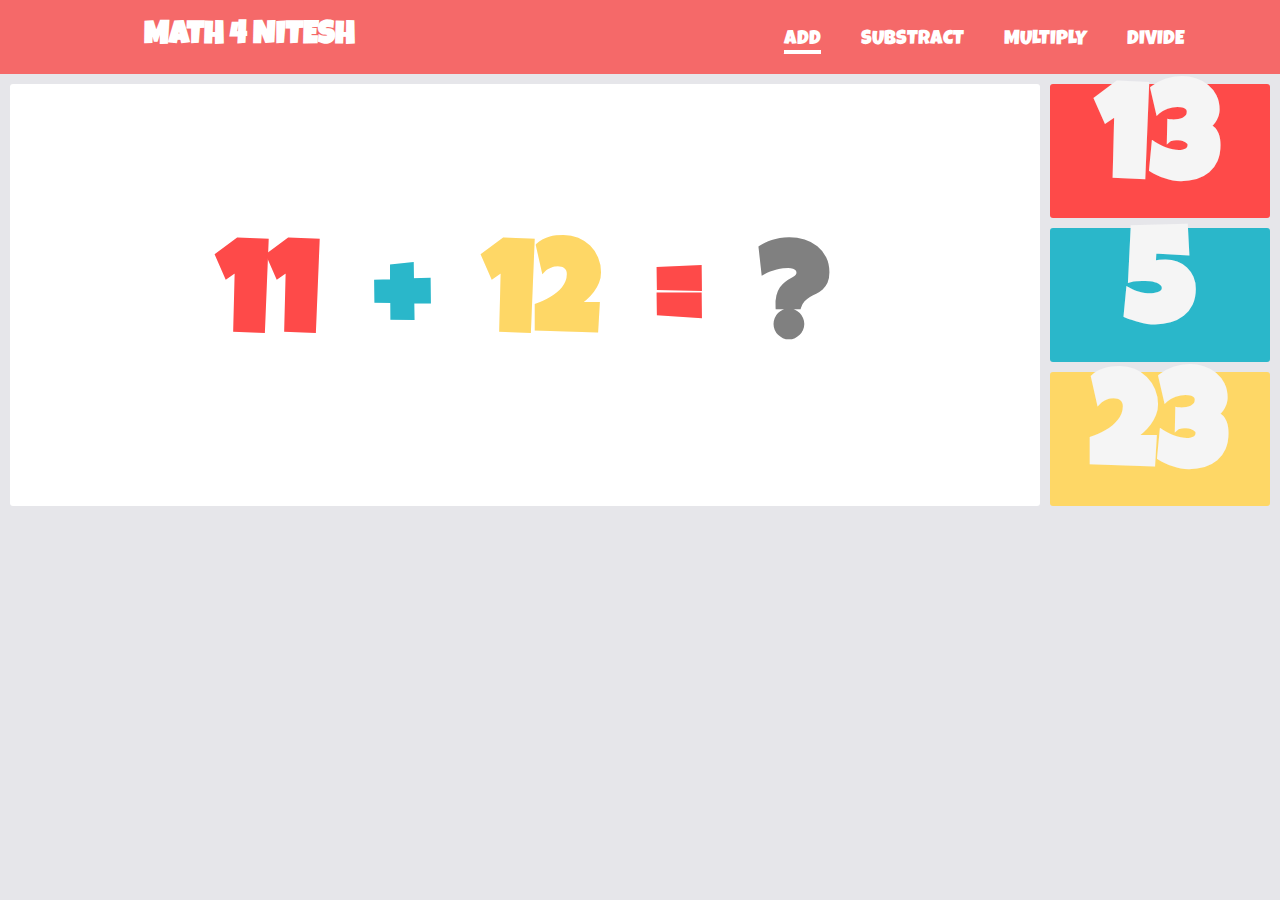
==== index.html @ 67224cb8 "Add files via upload" ====
<!DOCTYPE html>
<html lang="en">
<head>
    <meta charset="UTF-8">
    <meta http-equiv="X-UA-Compatible" content="IE=edge">
    <meta name="viewport" content="width=device-width, initial-scale=1.0">
    <title>Add</title>
    <link href="https://fonts.googleapis.com/css2?family=Luckiest+Guy&display=swap" rel="stylesheet">
    <link rel="stylesheet" href="styles/style.css">
</head>
<body>

    <audio src="audio/wrong.mp3" id="myAudio"></audio>

    <header>
        <div class="container">
            <h1>MATH 4 NITESH</h1>
            <ul>
                <li class="current"><a href="index.html">ADD</a></li>
                <li><a href="substract.html">SUBSTRACT</a></li>
                <li><a href="multiply.html">MULTIPLY</a></li>
                <li><a href="divide.html">DIVIDE</a></li>
            </ul>
        </div>
    </header>
    <div class="wrapper">
        <div class="equation">
            <h1 id="num1" style="color: #fe4a49;">1</h1>
            <h1 style="color: #2ab7ca;">+</h1>
            <h1 id="num2" style="color: #fed766;">1</h1>
            <h1 style="color: #fe4a49;">=</h1>
            <h1 style="color: gray;">?</h1>
        </div>
        <div class="answer-options">
            <h1 id="option1">1</h1>
            <h1 id="option2">2</h1>
            <h1 id="option3">3</h1>
        </div>
    </div>
    <script src="script/add.js"></script>
</body>
</html>
---- styles/style.css ----
* {
    padding: 0;
    margin: 0;
}

body {
    font-family: 'Luckiest Guy';
    background-color: #e6e6ea;
}

.container {
    padding: 20px;
    overflow: hidden;
    background-color: #f56969;
}

.container h1 {
    float: left;
    margin-left: 10%;
    color: white;
}

.container ul {
    list-style-type: none;
    font-size: 20px;
    margin-left: 60%;
}

.container li {
    margin-top: 10px;
    float: left;
    padding: 0 20px 0 20px;
}

.container a {
    text-decoration: none;
    color: white;
}

.current a::after {
    content: '_';
    background-color: white;
    font-size: 4px;
    display: block;
}

.wrapper {
    display: grid;
    grid-template-columns: 82% 18%;
}

.equation {
    font-size: 65px;
    background-color: white;
    border-radius: 3px;
    text-align: center;
    padding-top: 15%;
    margin-top: 10px;
    margin-left: 10px;
    margin-right: 10px;
}

.equation h1 {
    display: inline;
    padding: 20px;
}

.answer-options {
    font-size: 67px;
    margin-right: 10px;
}

.answer-options h1 {
    cursor: pointer;
    color: whitesmoke;
    border-radius: 3px;
    margin-top: 10px;
    text-align: center;
    width: 100%;
}

#option1 {
    background-color: #fe4a49;
    transition: 1s;
}

#option1:hover {
    color: #fe4a49;
    background-color: white;
}

#option2 {
    background-color: #2ab7ca;
    transition: 1s;
}

#option2:hover {
    color: #2ab7ca;
    background-color: white;
}

#option3 {
    background-color: #fed766;
    transition: 1s;
}

#option3:hover {
    color: #fed766;
    background-color: white;
}
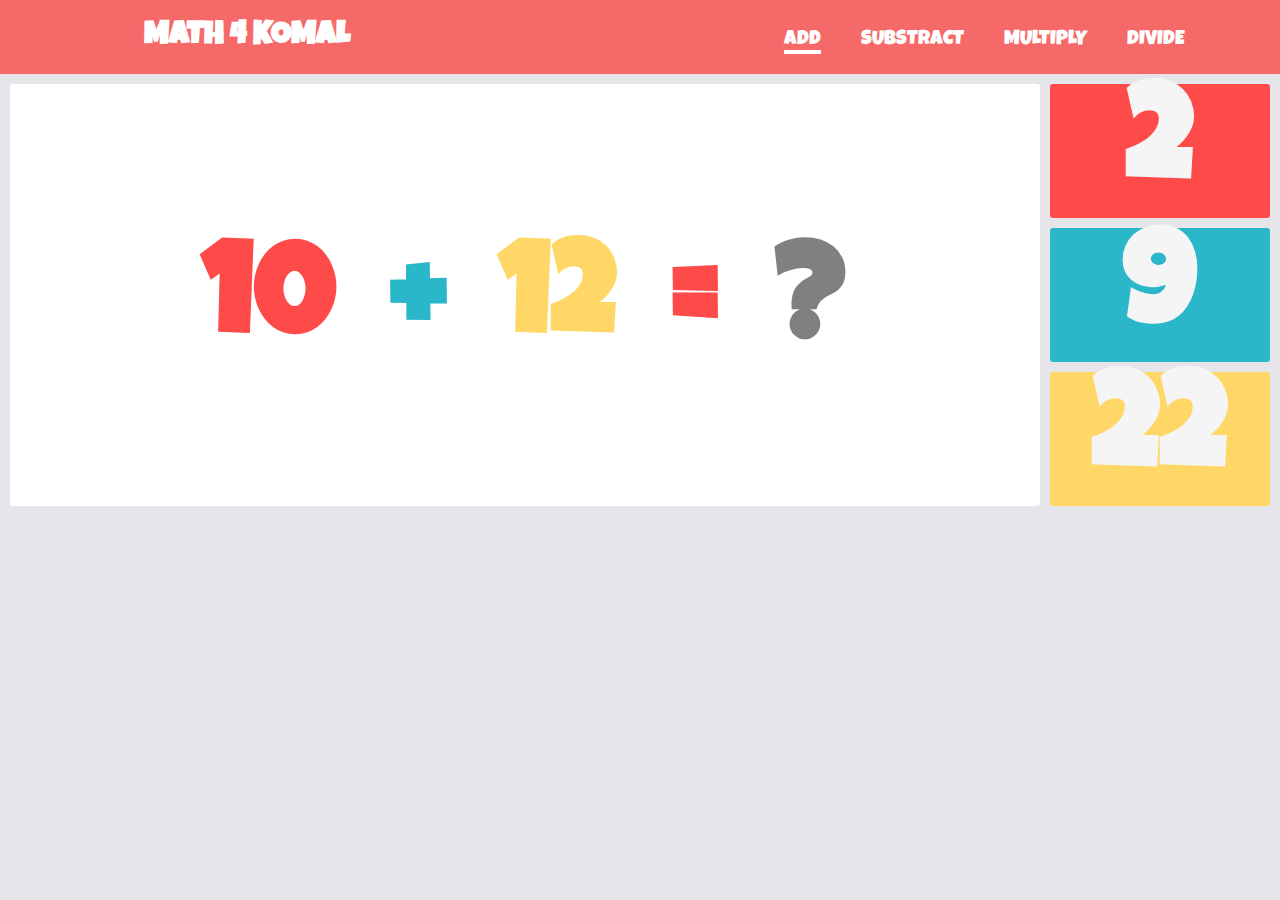
==== commit 347d3cc5: "Update index.html" ====
--- a/index.html
+++ b/index.html
@@ -14,7 +14,7 @@
 
     <header>
         <div class="container">
-            <h1>MATH 4 NITESH</h1>
+            <h1>MATH 4 KOMAL</h1>
             <ul>
                 <li class="current"><a href="index.html">ADD</a></li>
                 <li><a href="substract.html">SUBSTRACT</a></li>
@@ -39,4 +39,4 @@
     </div>
     <script src="script/add.js"></script>
 </body>
-</html> +</html> 
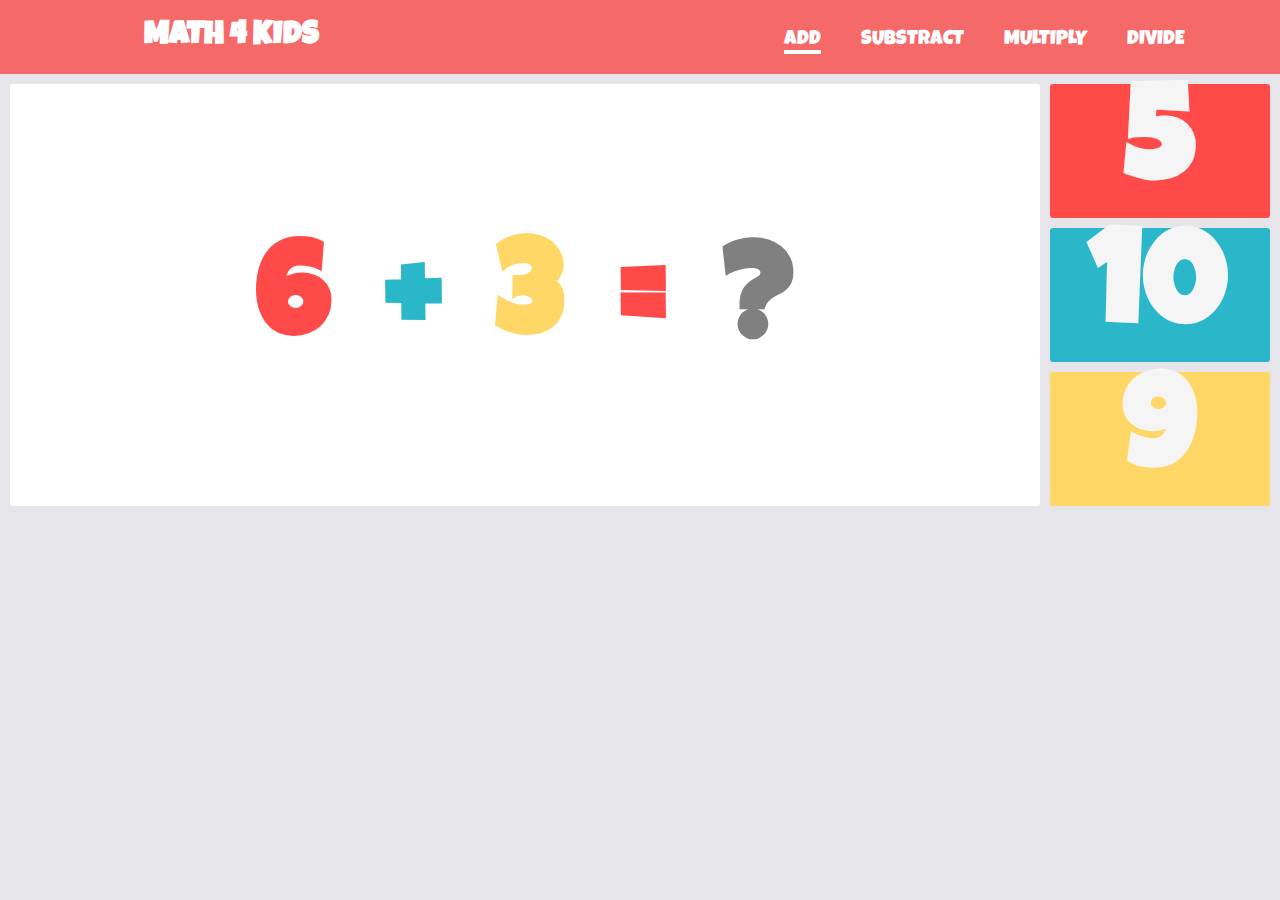
==== commit 062d82dd: "Update index.html" ====
--- a/index.html
+++ b/index.html
@@ -14,7 +14,7 @@
 
     <header>
         <div class="container">
-            <h1>MATH 4 KOMAL</h1>
+            <h1>MATH 4 KIDS</h1>
             <ul>
                 <li class="current"><a href="index.html">ADD</a></li>
                 <li><a href="substract.html">SUBSTRACT</a></li>
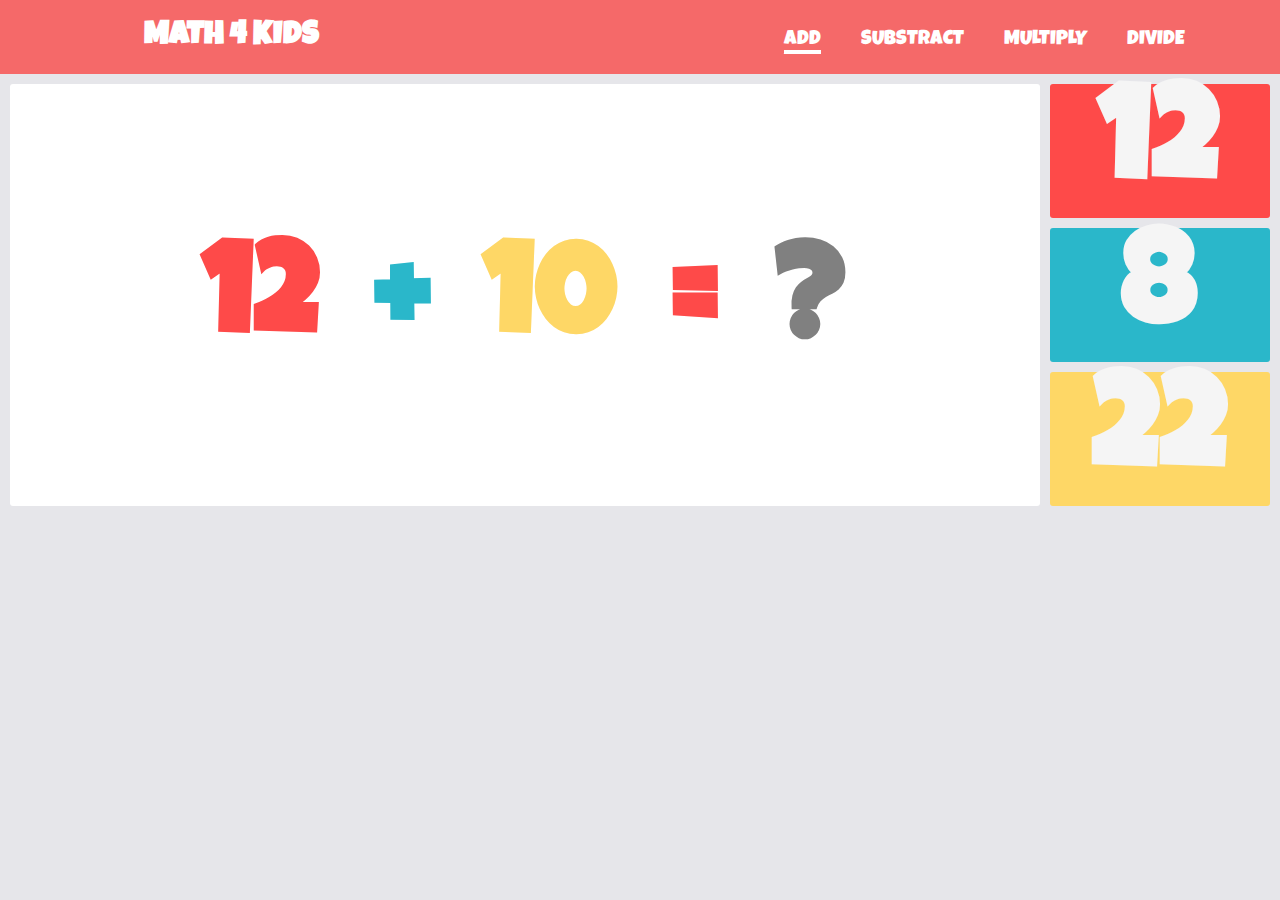
==== commit c6a1e84e: "Update index.html" ====
--- a/index.html
+++ b/index.html
@@ -14,7 +14,7 @@
 
     <header>
         <div class="container">
-            <h1>MATH 4 KIDS</h1>
+            <h1>MATH 4 KIDS </h1>
             <ul>
                 <li class="current"><a href="index.html">ADD</a></li>
                 <li><a href="substract.html">SUBSTRACT</a></li>
